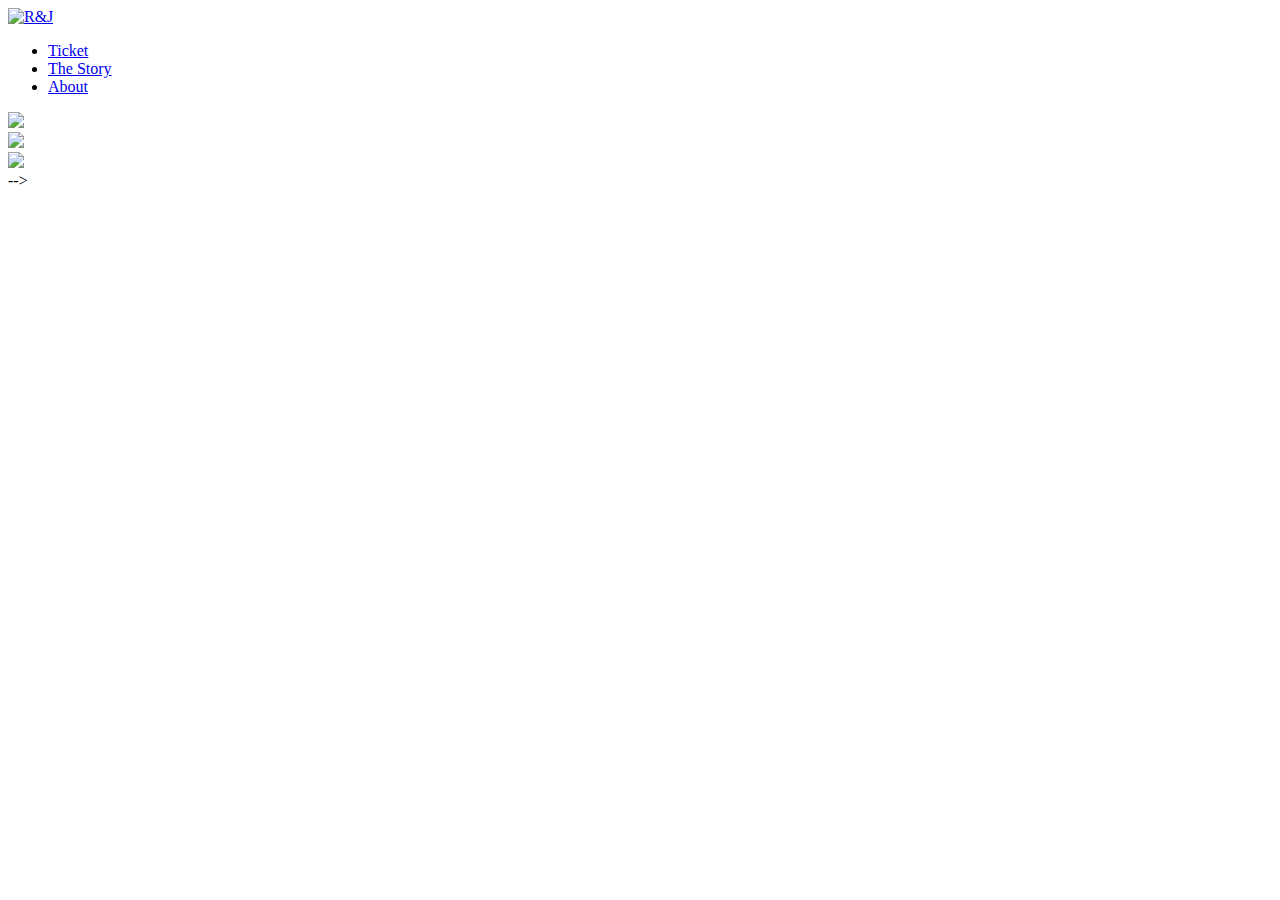
==== index.html @ 2ea16ae5 "Create index.html" ====
<!DOCTYPE html>
<html>
	<head>
		<meta charset="UTF-8">
		<meta name="viewport" content="width=device-width, initial-scale=1">
		<link href="https://fonts.googleapis.com/css?family=Montserrat:400,500,600,700&display=swap" rel="stylesheet">

		<title>R&J, A Street Romance</title>

		<link rel="stylesheet" href="style.css">

	</head>
	<body>


		<nav>
			<div class="nav-wrapper">
				<a class="logo" href="index.html">
					<img width="30" src="images\logo.svg" alt="R&J">
				</a>
				<ul>
					<li><a href="ticket.html">Ticket</a></li>
					<li><a href="story.html">The Story</a></li>
					<li><a href="contact.html">About</a></li>
				</ul>
			</div>
		</nav>


        <div class="one">

		 	 <a href="ticket.html">
         		 <img class="first_img" src="images\ticket.jpg"/>
           	</a> 
            
		

            
          <div class="column">
               <a href="story.html">
                   <img src="images\story.jpg"/>
               </a>
          </div>

           <div class="column">
                <a href="contact.html">
                    <img src="images\contact2.jpg"/>
               </a>
           </div>
            
            </div>
        
       
		
		
	</body>
</html>



-->
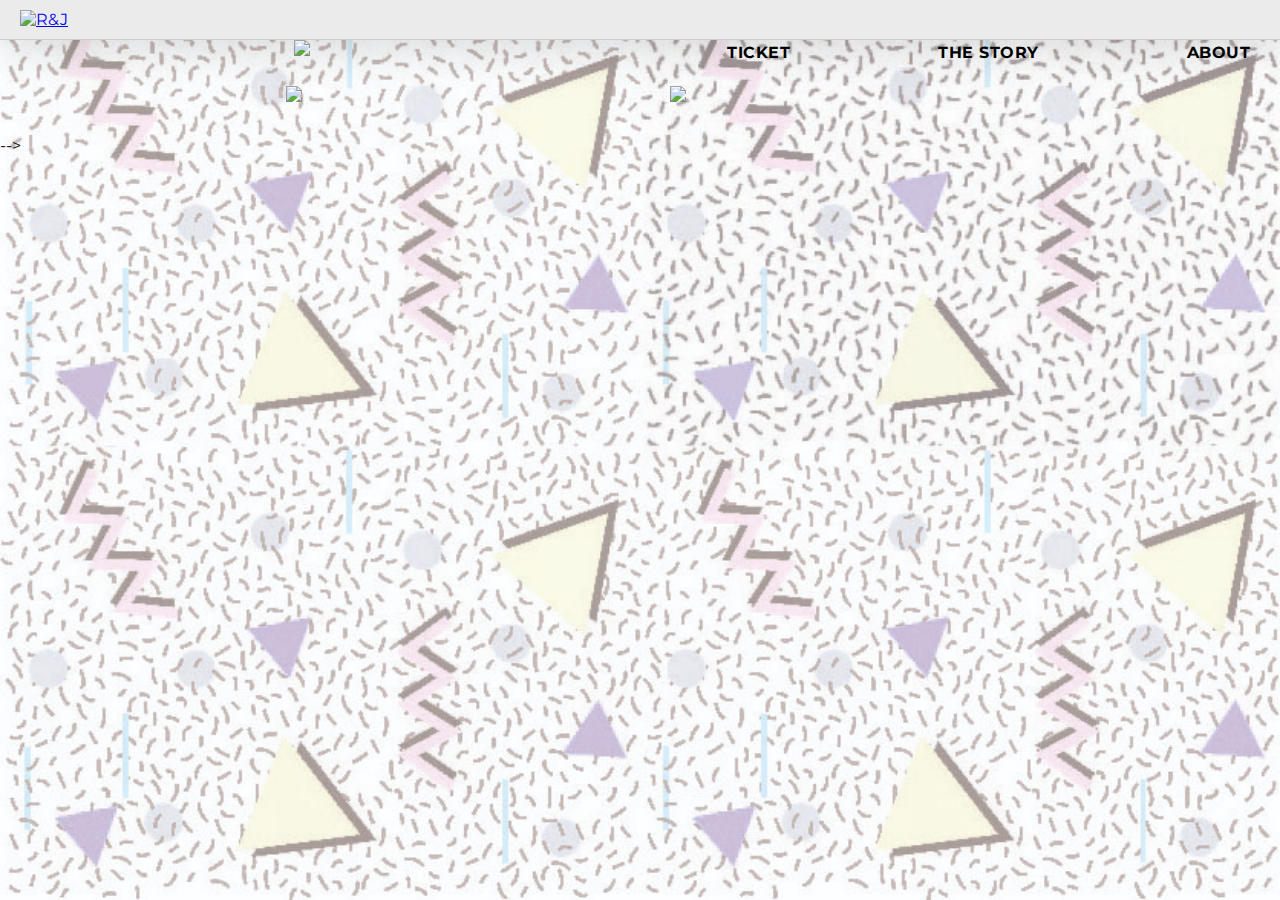
==== commit 704bfd89: "Add files via upload" ====
--- a/index.html
+++ b/index.html
@@ -1,61 +1,61 @@
-<!DOCTYPE html>
-<html>
-	<head>
-		<meta charset="UTF-8">
-		<meta name="viewport" content="width=device-width, initial-scale=1">
-		<link href="https://fonts.googleapis.com/css?family=Montserrat:400,500,600,700&display=swap" rel="stylesheet">
-
-		<title>R&J, A Street Romance</title>
-
-		<link rel="stylesheet" href="style.css">
-
-	</head>
-	<body>
-
-
-		<nav>
-			<div class="nav-wrapper">
-				<a class="logo" href="index.html">
-					<img width="30" src="images\logo.svg" alt="R&J">
-				</a>
-				<ul>
-					<li><a href="ticket.html">Ticket</a></li>
-					<li><a href="story.html">The Story</a></li>
-					<li><a href="contact.html">About</a></li>
-				</ul>
-			</div>
-		</nav>
-
-
-        <div class="one">
-
-		 	 <a href="ticket.html">
-         		 <img class="first_img" src="images\ticket.jpg"/>
-           	</a> 
-            
-		
-
-            
-          <div class="column">
-               <a href="story.html">
-                   <img src="images\story.jpg"/>
-               </a>
-          </div>
-
-           <div class="column">
-                <a href="contact.html">
-                    <img src="images\contact2.jpg"/>
-               </a>
-           </div>
-            
-            </div>
-        
-       
-		
-		
-	</body>
-</html>
-
-
-
--->
+<!DOCTYPE html>
+<html>
+	<head>
+		<meta charset="UTF-8">
+		<meta name="viewport" content="width=device-width, initial-scale=1">
+		<link href="https://fonts.googleapis.com/css?family=Montserrat:400,500,600,700&display=swap" rel="stylesheet">
+
+		<title>R&J, A Street Romance</title>
+
+		<link rel="stylesheet" href="style.css">
+
+	</head>
+	<body>
+
+
+		<nav>
+			<div class="nav-wrapper">
+				<a class="logo" href="index.html">
+					<img width="30" src="images\logo.svg" alt="R&J">
+				</a>
+				<ul>
+					<li><a href="ticket.html">Ticket</a></li>
+					<li><a href="story.html">The Story</a></li>
+					<li><a href="contact.html">About</a></li>
+				</ul>
+			</div>
+		</nav>
+
+
+        <div class="one">
+
+		 	 <a href="ticket.html">
+         		 <img class="first_img" src="images\ticket.jpg"/>
+           	</a> 
+            
+		
+
+            
+          <div class="column">
+               <a href="story.html">
+                   <img src="images\story.jpg"/>
+               </a>
+          </div>
+
+           <div class="column">
+                <a href="contact.html">
+                    <img src="images\contact2.jpg"/>
+               </a>
+           </div>
+            
+            </div>
+        
+       
+		
+		
+	</body>
+</html>
+
+
+
+-->--- a/style.css
+++ b/style.css
@@ -0,0 +1,280 @@
+/*! normalize.css v1.0.1 | MIT License */
+article,aside,details,figcaption,figure,footer,header,hgroup,nav,section,summary{display:block}audio,canvas,video{display:inline-block}audio:not([controls]){display:none;height:0}[hidden]{display:none}html{font-size:100%;-webkit-text-size-adjust:100%;-ms-text-size-adjust:100%}button,html,input,select,textarea{font-family:sans-serif}body{margin:0}a:focus{outline:thin dotted}a:active,a:hover{outline:0}h1{font-size:2em;margin:.67em 0}h2{font-size:1.5em;margin:.83em 0}h3{font-size:1.17em;margin:1em 0}h4{font-size:1em;margin:1.33em 0}h5{font-size:.83em;margin:1.67em 0}h6{font-size:.75em;margin:2.33em 0}abbr[title]{border-bottom:1px dotted}b,strong{font-weight:700}blockquote{margin:1em 40px}dfn{font-style:italic}mark{background:#ff0;color:#000}p,pre{margin:1em 0}code,kbd,pre,samp{font-family:monospace,serif;font-size:1em}pre{white-space:pre;white-space:pre-wrap;word-wrap:break-word}q{quotes:none}q:after,q:before{content:'';content:none}small{font-size:80%}sub,sup{font-size:75%;line-height:0;position:relative;vertical-align:baseline}sup{top:-.5em}sub{bottom:-.25em}dl,menu,ol,ul{margin:1em 0}dd{margin:0 0 0 40px}menu,ol,ul{padding:0 0 0 40px}nav ol,nav ul{list-style:none;list-style-image:none}img{border:0;-ms-interpolation-mode:bicubic}svg:not(:root){overflow:hidden}figure{margin:0}form{margin:0}fieldset{border:1px solid silver;margin:0 2px;padding:.35em .625em .75em}legend{border:0;padding:0;white-space:normal}button,input,select,textarea{font-size:100%;margin:0;vertical-align:baseline}button,input{line-height:normal}button,html input[type=button],input[type=reset],input[type=submit]{-webkit-appearance:button;cursor:pointer}button[disabled],input[disabled]{cursor:default}input[type=checkbox],input[type=radio]{box-sizing:border-box;padding:0}input[type=search]{-webkit-appearance:textfield;-moz-box-sizing:content-box;-webkit-box-sizing:content-box;box-sizing:content-box}input[type=search]::-webkit-search-cancel-button,input[type=search]::-webkit-search-decoration{-webkit-appearance:none}button::-moz-focus-inner,input::-moz-focus-inner{border:0;padding:0}textarea{overflow:auto;vertical-align:top}table{border-collapse:collapse;border-spacing:0}
+
+* {
+	box-sizing: border-box;
+	font-family: 'Montserrat', sans-serif;
+}
+
+
+body 
+{
+    background-image: url('background.jpg');
+    background-repeat: no-repeat;
+    background-size: cover;
+}
+
+
+nav {
+	top: 0;
+	position: relative;
+	width: 100%;
+	background-color: #ebebeb;
+	border-bottom: 1px solid #cecece;
+	box-shadow: 0px 0px 50px rgba(0,0,0,0.2);
+}
+
+nav .nav-wrapper {
+	position: relative;
+	width: 95%;
+	width: calc(100% - 40px);
+	max-width: 1300px;
+	margin: 0 auto;
+	padding: 10px 0;
+}
+
+nav .nav-wrapper ul {
+	margin: 0;
+	padding: 0;
+	position: absolute;
+	top: 43px;
+	right: 0;
+	width: 100%;
+	text-align: right;
+}
+
+nav .nav-wrapper ul li {
+	display: inline-block;
+	margin-left: 20px;
+}
+
+nav .nav-wrapper ul li {
+	margin-left: 10%;
+}
+
+/*INDEX*/
+
+.one{
+    margin: auto;
+    width: 60%;
+    position: relative;
+}
+
+.one:after {
+  content: "";
+  display: table;
+  clear: both;
+}
+
+.first_img{
+    display: block;
+    margin-left: auto;
+    margin-right: auto;
+    width: 90%;
+  }
+
+
+@media (max-width: 1100px) {
+	nav .nav-wrapper ul li {
+		margin-left: 5%;
+	}
+}
+
+nav .nav-wrapper ul li a {
+	color: #000000;
+	text-decoration: none;
+	text-transform: uppercase;
+	font-weight: 700;
+	letter-spacing: 0.03em;
+	padding: 10px;
+}
+
+nav .nav-wrapper ul li a:hover {
+	border-bottom: 2px solid #808080;
+}
+
+@media (max-width: 700px) {
+	nav .nav-wrapper ul {
+		position: relative;
+		top: initial;
+		margin-top: 20px;
+	}
+
+	nav .nav-wrapper ul li {
+		margin-left: 0;
+		margin-right: 20px;
+	}
+}
+
+@media (max-width: 550px) {
+	nav .nav-wrapper ul {
+		width: 100%;
+		padding: 20px 0;
+	}
+	nav .nav-wrapper ul li {
+		width: 100%;
+		text-align: center;
+		margin-bottom: 20px;
+	}
+}
+
+
+nav.center .logo {
+	width: 100%;
+	text-align: center
+}
+
+nav.center .nav-wrapper ul {
+	position: relative;
+	top: initial;
+	text-align: center;
+	margin-top: 15px;
+}
+
+h1 {
+	margin: 2%;
+    font-size: 50px;
+    text-transform: uppercase;
+}
+
+
+
+.column {
+  float: left;
+  width: 50%;
+}
+
+.row{
+    background: none (255,255,255,1);
+    margin: auto;
+    width: 60%;
+    position: relative;
+    border: 2px;
+}
+
+.row:after {
+  content: "";
+  display: table;
+  clear: both;
+}
+
+
+
+.column p {
+	margin: 50px, 50px;
+	padding: 50px; 
+	font-size: 17px;
+}
+
+.column img {
+	margin: 20px;
+	padding: 10px;
+}
+
+
+/*BOOK A TICKET*/
+
+
+.column {
+  float: left;
+  width: 50%;
+}
+
+.row
+{
+    background: none(255,255,255,1);
+    margin: auto;
+    width: 60%;
+    position: relative;
+    border: 2px;
+}
+.row:after {
+  content: "";
+  display: table;
+  clear: both;
+}
+
+
+ button {
+  background-color: #856987; 
+  border: 2px, white;
+  color: black;
+  padding: 17px 24px;
+  cursor: pointer;
+  width: 35%; 
+  display: block; 
+  font-weight: 700;
+  font-size: 150%;
+}
+
+ button:not(:last-child) {
+  border-bottom: none; 
+}
+
+ button:hover {
+  background-color: #DE9CF0;
+}
+
+.custom-select {
+	float: right;
+}
+
+
+
+/*STORY*/
+
+.two{
+    margin: auto;
+    width: 60%;
+    position: relative;
+
+}
+
+.two:after {
+  content: "";
+  display: table;
+  clear: both;
+}
+
+
+.group
+{
+    display: block;
+    margin-left: auto;
+    margin-right: auto;
+    width: 90%;
+    
+}
+
+.container {
+  position: relative;
+  }
+
+.overlay {
+  position: absolute;
+  top: 0;
+  bottom: 0;
+  left: 0;
+  right: 0;
+  height: 100%;
+  width: 100%;
+  opacity: 0;
+  transition: .5s ease;
+  background-color: blue;
+}
+
+.container:hover .overlay {
+  opacity: 1;
+}
+
+.text {
+  color: white;
+  font-size: 20px;
+  position: absolute;
+  top: 50%;
+  left: 50%;
+  -webkit-transform: translate(-50%, -50%);
+  -ms-transform: translate(-50%, -50%);
+  transform: translate(-50%, -50%);
+  text-align: center;
+}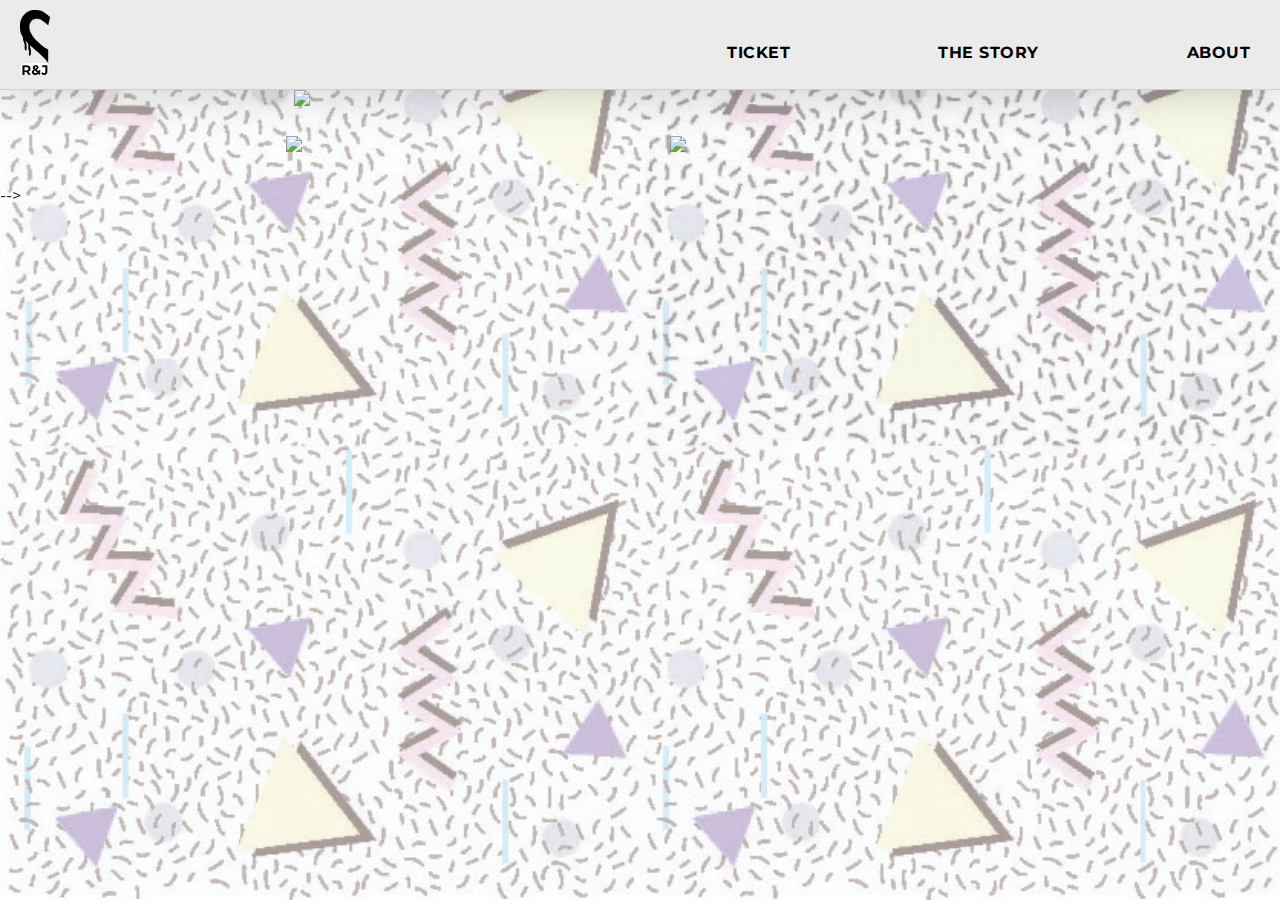
==== commit 35047452: "Update index.html" ====
--- a/index.html
+++ b/index.html
@@ -16,7 +16,7 @@
 		<nav>
 			<div class="nav-wrapper">
 				<a class="logo" href="index.html">
-					<img width="30" src="images\logo.svg" alt="R&J">
+					<img width="30" src="logo.svg" alt="R&J">
 				</a>
 				<ul>
 					<li><a href="ticket.html">Ticket</a></li>
@@ -58,4 +58,4 @@
 
 
 
--->+-->
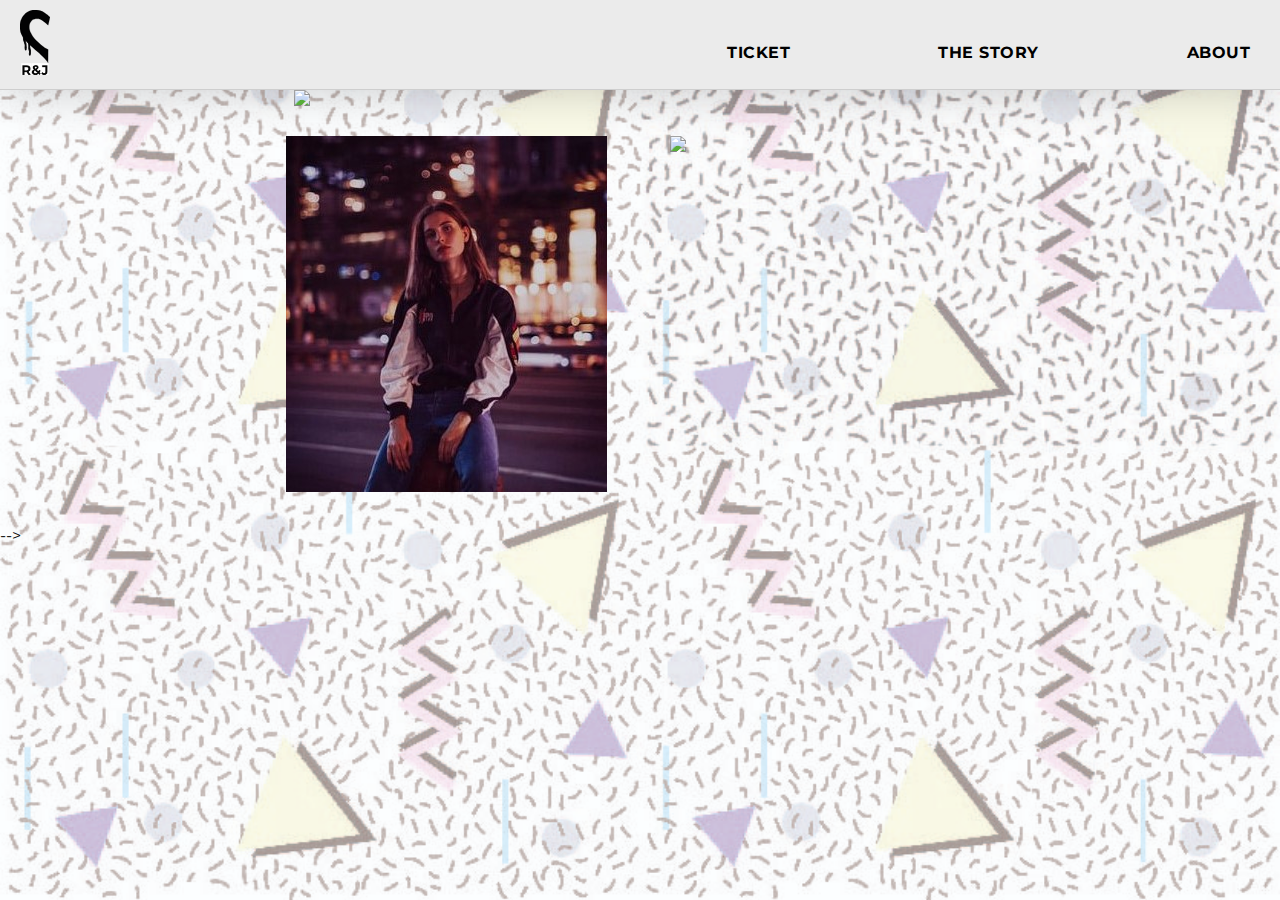
==== commit 443f8e37: "Update index.html" ====
--- a/index.html
+++ b/index.html
@@ -38,7 +38,7 @@
             
           <div class="column">
                <a href="story.html">
-                   <img src="images\story.jpg"/>
+                   <img src="story.jpg"/>
                </a>
           </div>
 
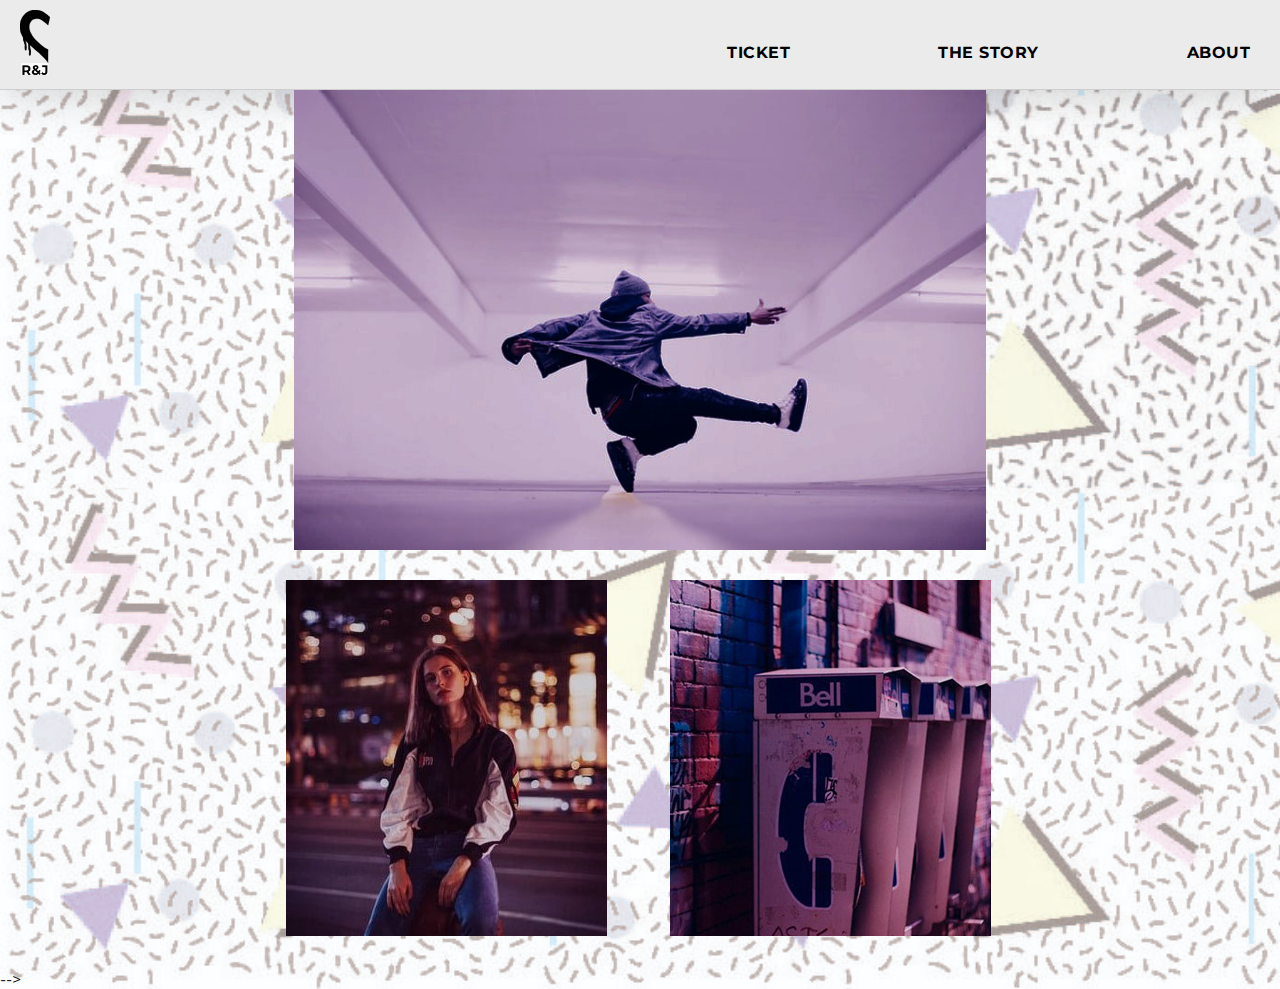
==== commit d92b6a4d: "Update index.html" ====
--- a/index.html
+++ b/index.html
@@ -16,7 +16,7 @@
 		<nav>
 			<div class="nav-wrapper">
 				<a class="logo" href="index.html">
-					<img width="30" src="logo.svg" alt="R&J">
+					<img width="30" src="images\logo.svg" alt="R&J">
 				</a>
 				<ul>
 					<li><a href="ticket.html">Ticket</a></li>
@@ -38,7 +38,7 @@
             
           <div class="column">
                <a href="story.html">
-                   <img src="story.jpg"/>
+                   <img src="images\story.jpg"/>
                </a>
           </div>
 
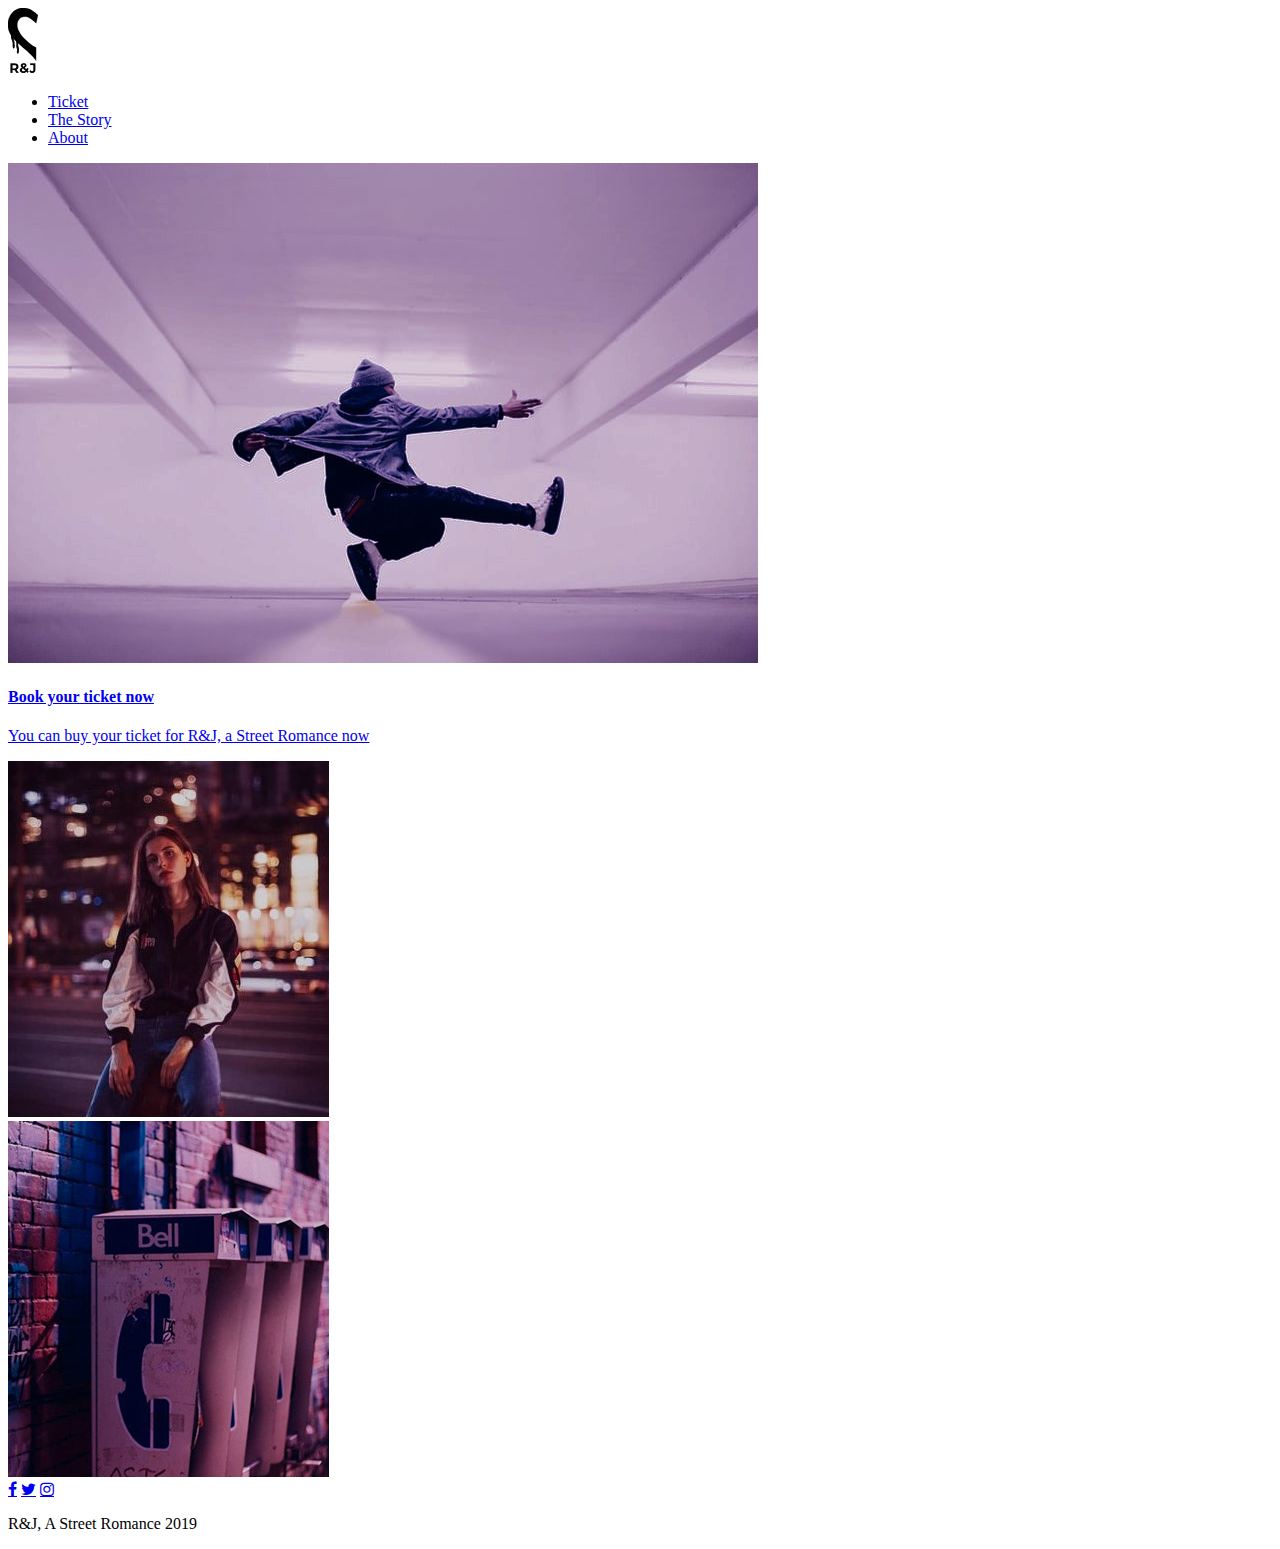
==== commit 07219653: "Update and rename README.md to index.html" ====
--- a/index.html
+++ b/index.html
@@ -1,61 +1,68 @@
-<!DOCTYPE html>
-<html>
-	<head>
-		<meta charset="UTF-8">
-		<meta name="viewport" content="width=device-width, initial-scale=1">
-		<link href="https://fonts.googleapis.com/css?family=Montserrat:400,500,600,700&display=swap" rel="stylesheet">
-
-		<title>R&J, A Street Romance</title>
-
-		<link rel="stylesheet" href="style.css">
-
-	</head>
-	<body>
-
-
-		<nav>
-			<div class="nav-wrapper">
-				<a class="logo" href="index.html">
-					<img width="30" src="images\logo.svg" alt="R&J">
-				</a>
-				<ul>
-					<li><a href="ticket.html">Ticket</a></li>
-					<li><a href="story.html">The Story</a></li>
-					<li><a href="contact.html">About</a></li>
-				</ul>
-			</div>
-		</nav>
-
-
-        <div class="one">
-
-		 	 <a href="ticket.html">
-         		 <img class="first_img" src="images\ticket.jpg"/>
-           	</a> 
-            
-		
-
-            
-          <div class="column">
-               <a href="story.html">
-                   <img src="images\story.jpg"/>
-               </a>
-          </div>
-
-           <div class="column">
-                <a href="contact.html">
-                    <img src="images\contact2.jpg"/>
-               </a>
-           </div>
-            
-            </div>
-        
-       
-		
-		
-	</body>
-</html>
-
-
-
--->
+<!DOCTYPE html>
+<html>
+	<head>
+		<meta charset="UTF-8">
+		<meta name="viewport" content="width=device-width, initial-scale=1">
+		<link href="https://fonts.googleapis.com/css?family=Montserrat:400,500,600,700&display=swap" rel="stylesheet">
+
+		<title>R&J, A Street Romance</title>
+
+		<link rel="stylesheet" href="style.css">
+		<link rel="stylesheet" href="https://cdnjs.cloudflare.com/ajax/libs/font-awesome/4.7.0/css/font-awesome.min.css">
+
+	</head>
+	<body>
+
+
+		<nav>
+			<div class="nav-wrapper">
+				<a class="logo" href="index.html">
+					<img width="30" src="images\logo.svg" alt="R&J">
+				</a>
+				<ul>
+					<li><a href="ticket.html">Ticket</a></li>
+					<li><a href="story.html">The Story</a></li>
+					<li><a href="contact.html">About</a></li>
+				</ul>
+			</div>
+		</nav>
+
+
+        <div class="one">
+        	<div class="container">
+		 	 <a href="ticket.html">
+         		 <img class="first_img" src="images\ticket.jpg"/>
+         		  <div class="text-block">
+    <h4>Book your ticket now</h4>
+    <p>You can buy your ticket for R&J, a Street Romance now </p>
+  </div>
+           	</a> 
+           	</div>
+            
+		
+
+            
+          <div class="column">
+                 <a href="story.html">
+                   <img class="story_img" src="images\story.jpg"/>
+          </div>
+
+           <div class="column">
+                <a href="contact.html">
+                    <img class="contact_img" src="images\contact2.jpg"/>
+               </a>
+           </div>
+            
+            </div>
+
+        <div class="footer">
+        	<a href="#" class="fa fa-facebook"></a>
+			<a href="#" class="fa fa-twitter"></a>
+			<a href="#" class="fa fa-instagram"></a>
+  			<p>R&J, A Street Romance 2019</p>
+		</div>
+
+
+		
+	</body>
+</html>
